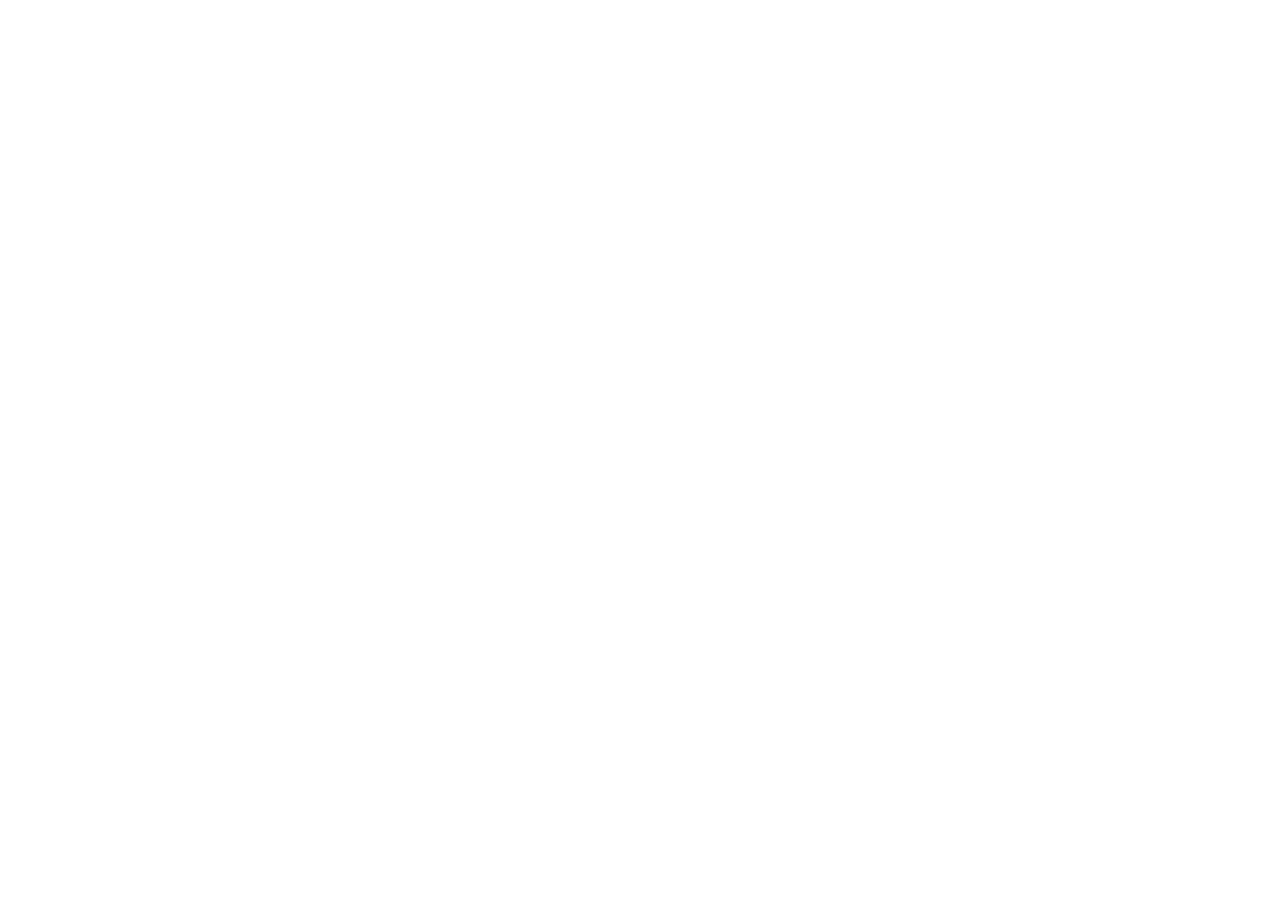
==== index.html @ 2337bbe3 "Initial commit" ====
<!DOCTYPE html>
<html>

<head>
    <meta charset="utf-8">
    <title>My BCIT Project</title>
    <meta name="comp1800 boilerplate code" content="my bcit project">
    <meta name="author" content="BCIT">
</head>

<body>


    

</body>

</html>
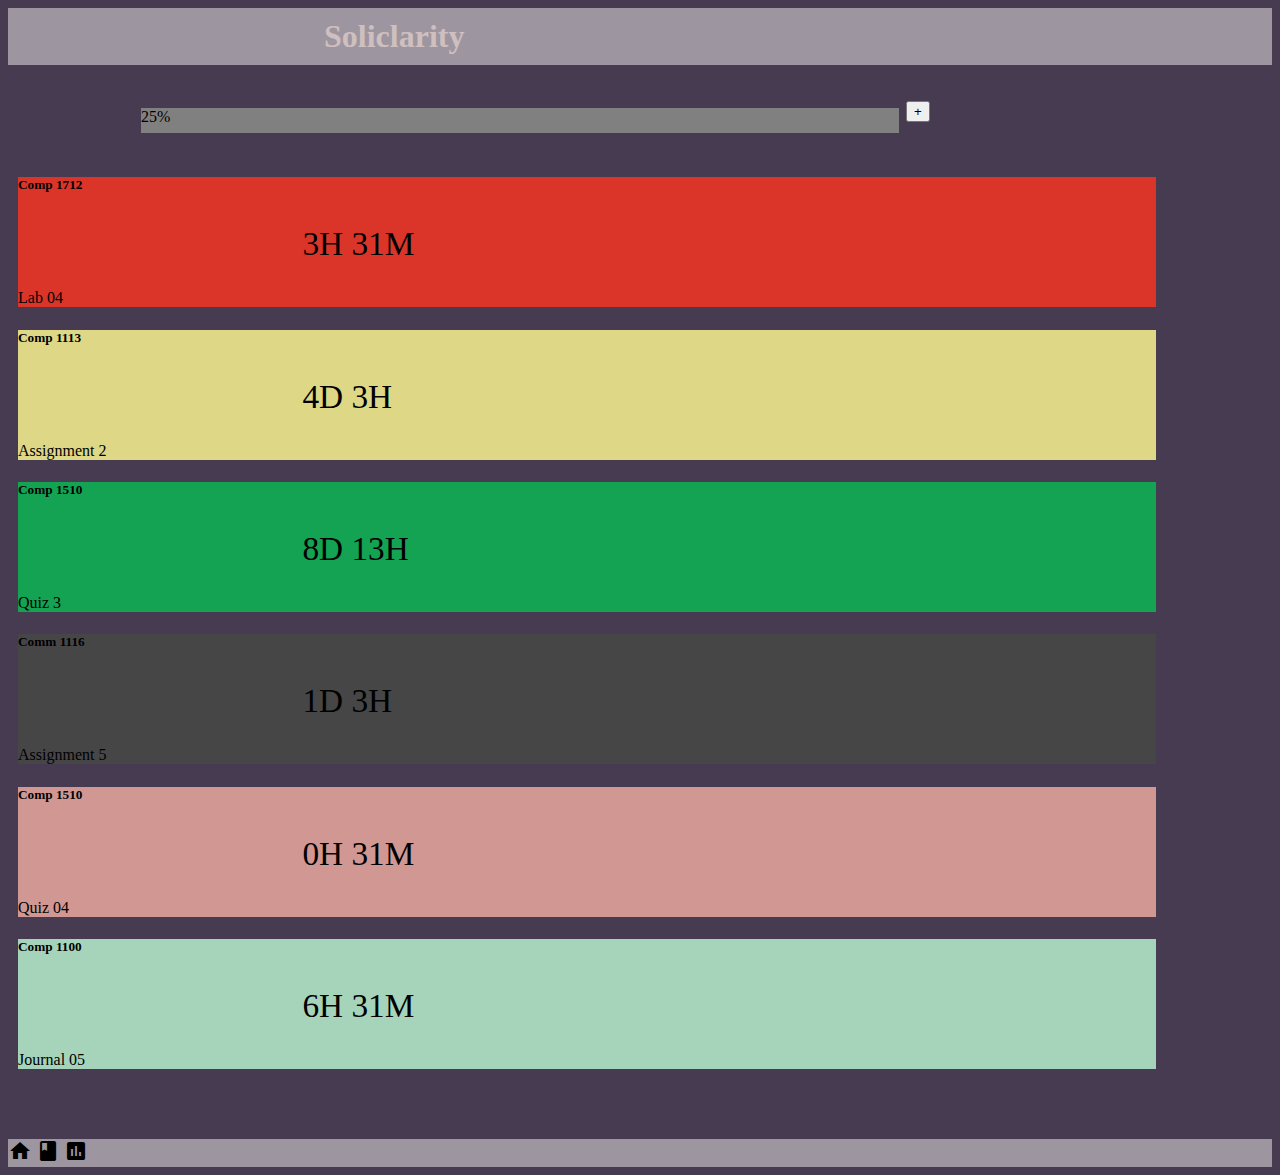
==== commit 9b6dab13: "Rename main.html to index.html" ====
--- a/index.html
+++ b/index.html
@@ -2,16 +2,186 @@
 <html>
 
 <head>
+
     <meta charset="utf-8">
-    <title>My BCIT Project</title>
+    <title>Soliclarity</title>
     <meta name="comp1800 boilerplate code" content="my bcit project">
     <meta name="author" content="BCIT">
+    
+    <!-- Required meta tags -->
+    <meta charset="utf-8">
+    <meta name="viewport" content="width=device-width, initial-scale=1">
+
+    <!-- Bootstrap CSS -->
+    <link href="https://cdn.jsdelivr.net/npm/bootstrap@5.0.2/dist/css/bootstrap.min.css" rel="stylesheet" integrity="sha384-EVSTQN3/azprG1Anm3QDgpJLIm9Nao0Yz1ztcQTwFspd3yD65VohhpuuCOmLASjC" crossorigin="anonymous">
+
+    <!-- Google Icons (Material Design)-->
+    <link href="https://fonts.googleapis.com/icon?family=Material+Icons" rel="stylesheet">
+    <link href="https://fonts.google.com/icons?selected=Material%20Icons%20Outlined%3Aclass%3A" rel="stylesheet">
+    <style>
+    body {
+      background: rgb(71, 59, 81);
+    }
+    nav, footer {
+      background:rgb(157, 150, 160)
+    }
+    .navbar-text {
+      color: rgb(207, 191, 191);
+      width: 50%;
+      margin: 0 auto;
+      align-items: center;
+    }
+    .verifiedgreen {
+      background: rgb(19, 163, 82);
+    }
+    .verifiedye {
+      background:rgb(221, 215, 134)
+    }
+    .verifiedred {
+      background:rgb(219, 53, 41)
+    }
+    .unverifiedgrey {
+      background: rgb(71, 70, 71);
+    }
+    .finishedred {
+      background:rgb(209, 151, 146)
+    }
+    .finishedyellow {
+      background:rgb(184, 181, 144)
+    }
+    .finishedgreen{
+      background: rgb(166, 212, 186);
+    }
+    .card-text {
+      font-size: 25pt;
+    }
+    .float-container {
+    border: 3px solid;
+    padding: 20px;
+    }
+    .float-child {
+    width: 50%;
+    float: left;
+    padding: 20px;
+    border: 2px;
+    }  
+    .progbut {
+    width: 80%;
+    margin: 0 auto;
+    }
+    .card {
+      width: 90%;
+      margin: 10px;
+    }
+    .center {
+    margin: auto;
+    width: 50%;
+    padding: 10px;
+    }
+
+    </style>
 </head>
 
 <body>
+  
+  <div>
+    <nav>
+        <h1 class="navbar-text center">
+            <a>Soliclarity</a>
+        </h1>
+    </nav>
+
+    <br><br>
+    <div class = "progbut">
+      <div style="width: 75%; float:left; height:25px; background:gray; margin:5pt;">
+        <div class="progress-bar" role="progressbar" style="width: 25%;" aria-valuenow="25" aria-valuemin="0" aria-valuemax="100">25%</div>
+      </div>
+      <div style="width: 15%; float:left; height:25px;">
+        <button type="button" class="btn btn-light">+</button>
+      </div>
+    </div>
+    <br><br><br>
+    
+    <div class="row row-cols-1 row-cols-md-2 g-4">
+      <div class="col">
+        <div class="card">
+          <div class="card-body verifiedred">
+            <h5 class="card-title">Comp 1712</h5>
+            <p class="card-text center">3H 31M</p>
+            <p class="card-info">Lab 04</p>
+          </div>
+        </div>
+      </div>
+      <div class="col">
+        <div class="card">
+          <div class="card-body verifiedye">
+            <h5 class="card-title">Comp 1113</h5>
+            <p class="card-text center">4D 3H</p>
+            <p class="card-info">Assignment 2</p>
+          </div>
+        </div>
+      </div>
+      <div class="col">
+        <div class="card">
+          <div class="card-body verifiedgreen">
+            <h5 class="card-title">Comp 1510</h5>
+            <p class="card-text center">8D 13H</p>
+            <p class="card-info">Quiz 3</p>
+          </div>
+        </div>
+      </div>
+      <div class="col">
+        <div class="card">
+          <div class="card-body unverifiedgrey">
+        <h5 class="card-title">Comm 1116</h5>
+        <p class="card-text center">1D 3H</p>
+        <p class="card-info">Assignment 5</p>
+          </div>
+        </div>
+      </div>
+      <div class="col">
+        <div class="card">
+          <div class="card-body finishedred">
+            <h5 class="card-title">Comp 1510</h5>
+            <p class="card-text center">0H 31M</p>
+            <p class="card-info">Quiz 04</p>
+          </div>
+        </div>
+      </div>
+      <div class="col">
+        <div class="card">
+          <div class="card-body finishedgreen">
+            <h5 class="card-title">Comp 1100</h5>
+            <p class="card-text center">6H 31M</p>
+            <p class="card-info">Journal 05</p>
+          </div>
+        </div>
+      </div>
+    </div>
+
+    <br><br><br>
+
+      <footer class="navbar justify-content-evenly fixed-bottom">
+	      <i class="material-icons">home</i>
+	      <i class="material-icons">class</i>
+        <i class="material-icons">assessment</i>
+      </footer>
+    </div>
 
 
+
+    <!------------------------------------>
+    <!-- Your own HTML layout goes here -->
+    <!------------------------------------>
+
     
+    
+    <!--------------------------------------------------->
+    <!-- Your Javascript Libraries and scripts go here -->
+    <!--------------------------------------------------->
+    
+    <!-- Option 1: Bootstrap Bundle with Popper -->
+    <script src="https://cdn.jsdelivr.net/npm/bootstrap@5.0.2/dist/js/bootstrap.bundle.min.js" integrity="sha384-MrcW6ZMFYlzcLA8Nl+NtUVF0sA7MsXsP1UyJoMp4YLEuNSfAP+JcXn/tWtIaxVXM" crossorigin="anonymous"></script>
 
 </body>
 
